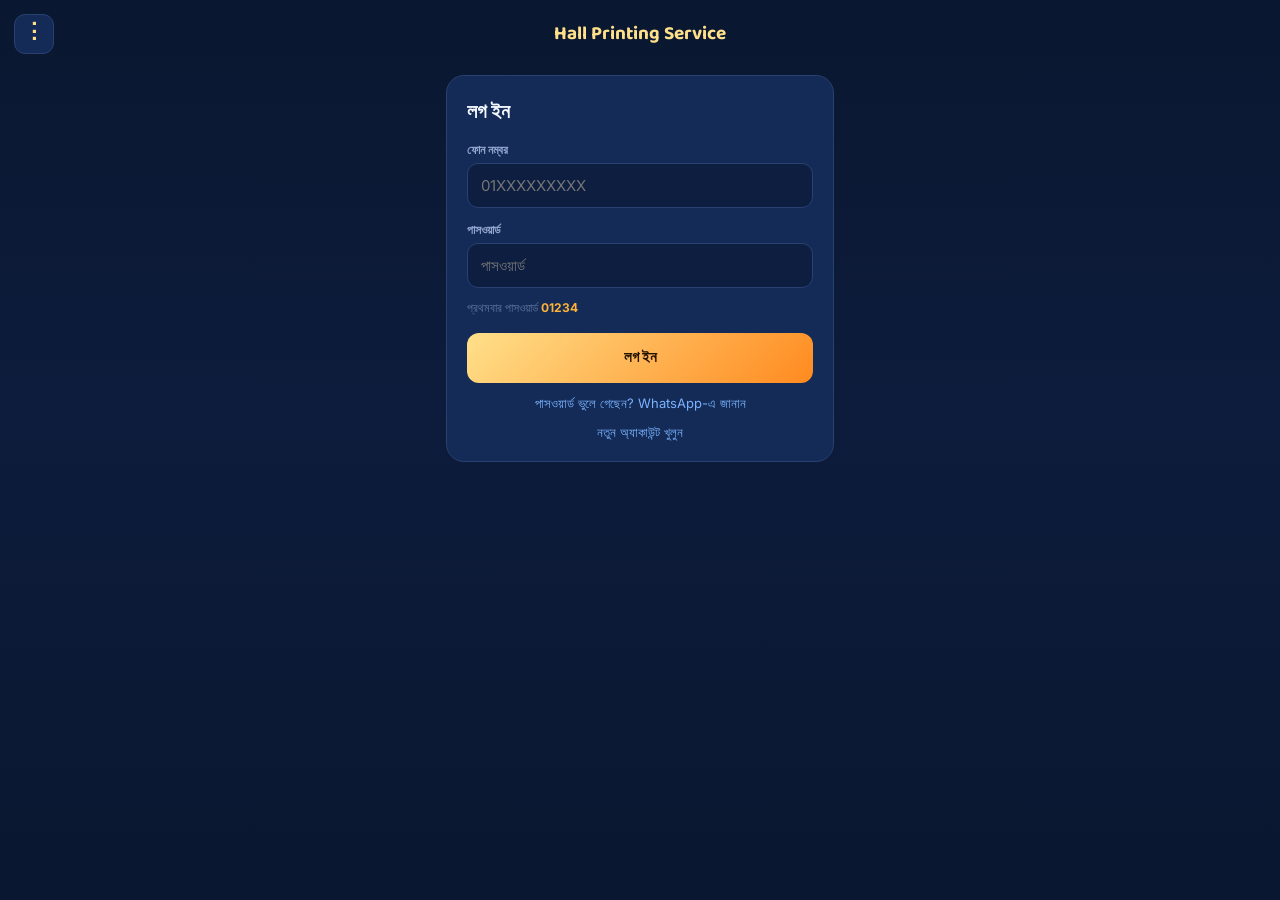
==== account.html @ 29c54d98 "Add files via upload" ====
<!DOCTYPE html>
<html lang="bn">
<head>
<meta charset="UTF-8">
<meta name="viewport" content="width=device-width, initial-scale=1.0">
<meta name="robots" content="noindex, nofollow">
<title>আমার হিসাব — Hall Printing</title>
<link rel="preconnect" href="https://fonts.googleapis.com">
<link href="https://fonts.googleapis.com/css2?family=Baloo+2:wght@500;600;700;800&family=Inter:wght@400;500;600;700;800&display=swap" rel="stylesheet">
<link rel="stylesheet" href="css/base.css">
<link rel="stylesheet" href="css/menu.css">
<link rel="stylesheet" href="css/account.css">
<link rel="stylesheet" href="css/statement.css">
</head>
<body>
<button class="menu-btn" id="menuBtn" aria-label="মেনু">⋮</button>
<div class="drawer-shade" id="drawerShade"></div>
<nav class="drawer" id="drawer"></nav>

<div class="wrap">
  <h1>Hall Printing Service</h1>

  <!-- ---- সাইন আপ ---- -->
  <form class="card hidden" id="signupView" novalidate>
    <h2>সাইন আপ</h2>
    <label for="suName">নাম</label>
    <input type="text" id="suName" autocomplete="name" placeholder="আপনার নাম লিখুন">
    <label for="suPhone">ফোন নম্বর</label>
    <input type="tel" id="suPhone" autocomplete="tel" placeholder="01XXXXXXXXX">
    <div class="hint">আপনার পাসওয়ার্ড হবে <b>01234</b>, পরে নিজের মতো বদলাতে পারবেন।</div>
    <button class="btn-main">অ্যাকাউন্ট খুলুন</button>
    <div class="msg"></div>
    <a class="link" href="#login">অ্যাকাউন্ট আছে? লগ ইন করুন</a>
  </form>

  <!-- ---- লগ ইন ---- -->
  <form class="card hidden" id="loginView" novalidate>
    <h2>লগ ইন</h2>
    <label for="liPhone">ফোন নম্বর</label>
    <input type="tel" id="liPhone" autocomplete="username" placeholder="01XXXXXXXXX">
    <label for="liPass">পাসওয়ার্ড</label>
    <input type="password" id="liPass" autocomplete="current-password" placeholder="পাসওয়ার্ড">
    <div class="hint">প্রথমবার পাসওয়ার্ড <b>01234</b></div>
    <button class="btn-main">লগ ইন</button>
    <div class="msg"></div>
    <a class="link" id="forgotLink" href="#" target="_blank" rel="noopener">পাসওয়ার্ড ভুলে গেছেন? WhatsApp-এ জানান</a>
    <a class="link" href="#signup">নতুন অ্যাকাউন্ট খুলুন</a>
  </form>

  <!-- ---- পাসওয়ার্ড বদল ---- -->
  <form class="card hidden" id="passwordView" novalidate>
    <h2>পাসওয়ার্ড বদলান</h2>
    <label for="pwOld">এখনকার পাসওয়ার্ড</label>
    <input type="password" id="pwOld" autocomplete="current-password">
    <label for="pwNew">নতুন পাসওয়ার্ড (অন্তত ৪ অক্ষর)</label>
    <input type="password" id="pwNew" autocomplete="new-password">
    <label for="pwAgain">নতুন পাসওয়ার্ড আবার</label>
    <input type="password" id="pwAgain" autocomplete="new-password">
    <button class="btn-main">সেভ করুন</button>
    <div class="msg"></div>
    <a class="link" href="#account">হিসাবে ফিরে যান</a>
  </form>

  <!-- ---- হিসাব ---- -->
  <div class="hidden" id="accountView">
    <div class="notice hidden" id="defaultNote">আপনি এখনো শুরুর পাসওয়ার্ড ব্যবহার করছেন। নিরাপত্তার জন্য <a href="#password">বদলে নিতে পারেন</a>।</div>
    <div class="msg" id="accountMsg"></div>
    <div id="statement"></div>
    <div class="actions">
      <button type="button" id="reloadBtn">↻ রিফ্রেশ</button>
      <a href="./">নতুন অর্ডার</a>
    </div>
  </div>
</div>

<script src="js/config.js"></script>
<script src="js/utils.js"></script>
<script src="js/database.js"></script>
<script src="js/session.js"></script>
<script src="js/menu.js"></script>
<script src="js/statement.js"></script>
<script src="js/myaccount.js"></script>
</body>
</html>
---- css/base.css ----
/* =====================================================
   দুই পেজের সাধারণ স্টাইল: রং, ব্যাকগ্রাউন্ড, ফন্ট
   ===================================================== */

:root{
  --navy-deep:#0a1730;
  --navy-mid:#122a52;
  --card:#132b56;
  --field:#0d1e40;
  --line:#28416f;
  --gold-1:#ffe08a;
  --gold-2:#ffb238;
  --gold-3:#ff8a1f;
  --text-hi:#f4f7ff;
  --text-lo:#93a6cf;
  --text-dim:#5f74a0;
  --danger:#ff6b6b;
  --ok:#57d99a;
}

*{box-sizing:border-box;}
html,body{margin:0;padding:0;}
body{
  background:linear-gradient(180deg, var(--navy-deep) 0%, #0d1c3c 45%, #0a1730 100%);
  min-height:100vh;
  font-family:'Inter',sans-serif;
  color:var(--text-hi);
}
---- css/menu.css ----
/* =====================================================
   বাম পাশের মেনু
   ===================================================== */

.menu-btn{
  position:absolute; top:14px; left:14px; z-index:6; width:40px; height:40px; border-radius:11px;
  background:var(--card); border:1px solid var(--line); color:var(--gold-1);
  font-size:22px; font-weight:800; line-height:1; cursor:pointer;
}
.drawer-shade{
  position:fixed; inset:0; z-index:30; background:rgba(3,8,20,.65);
  opacity:0; visibility:hidden; transition:.2s;
}
.drawer-shade.open{opacity:1; visibility:visible;}
.drawer{
  position:fixed; top:0; bottom:0; left:0; z-index:31; width:min(290px, 82vw); overflow-y:auto;
  background:var(--card); border-right:1px solid var(--line); border-radius:0 18px 18px 0;
  transform:translateX(-100%); visibility:hidden; transition:.22s;
}
.drawer.open{transform:none; visibility:visible;}
.drawer-head{
  padding:24px 20px 16px; border-bottom:1px solid var(--line);
  font-family:'Baloo 2',sans-serif; font-weight:800; font-size:20px; color:var(--gold-1);
}
.drawer-head small{display:block; font-family:'Inter',sans-serif; font-size:12.5px; font-weight:600; color:var(--text-lo); margin-top:2px;}
.drawer a{
  display:flex; align-items:center; gap:14px; margin:6px 10px; padding:12px; border-radius:11px;
  color:var(--text-hi); text-decoration:none; font-size:14px; font-weight:600;
}
.drawer a:hover, .drawer a:focus{background:var(--navy-mid);}
.drawer hr{border:none; border-top:1px solid var(--line); margin:8px 0;}
---- css/account.css ----
/* =====================================================
   অ্যাকাউন্ট পেজ: সাইন আপ, লগ ইন, হিসাব
   ===================================================== */

.wrap{max-width:420px; margin:0 auto; padding:0 16px 50px;}
.wrap.wide{max-width:900px;}
.hidden{display:none !important;}
h1{font-family:'Baloo 2',sans-serif; font-size:19px; color:var(--gold-1); text-align:center; margin:0; padding:19px 44px 6px;}
h2{font-family:'Baloo 2',sans-serif; font-size:20px; margin:0;}
.card{background:var(--card); border:1px solid var(--line); border-radius:18px; padding:20px; margin-top:20px;}
label{display:block; font-size:12px; color:var(--text-lo); margin:14px 0 6px; font-weight:600;}
input{
  width:100%; padding:12px 13px; border-radius:11px; background:var(--field); border:1px solid var(--line);
  color:var(--text-hi); font-family:'Inter',sans-serif; font-size:15px; outline:none;
}
input:focus{border-color:var(--gold-2);}
.hint{font-size:12px; color:var(--text-dim); margin-top:10px; line-height:1.6;}
.hint b{color:var(--gold-2);}
.btn-main{
  width:100%; margin-top:16px; padding:13px; border:none; border-radius:12px;
  background:linear-gradient(135deg,var(--gold-1),var(--gold-3)); color:#241300;
  font-family:'Baloo 2',sans-serif; font-weight:700; font-size:15px; cursor:pointer;
}
.btn-main:disabled{opacity:.5; cursor:wait;}
.msg{font-size:12.5px; margin-top:10px; color:var(--text-lo); text-align:center; line-height:1.6;}
.msg.err{color:var(--danger);}
.msg.ok{color:var(--ok);}
.link{display:block; text-align:center; margin-top:12px; font-size:13px; color:#7bb2ff; text-decoration:none;}
.notice{
  margin-top:14px; padding:11px 13px; border-radius:11px; font-size:12.5px; line-height:1.6;
  background:rgba(255,178,56,.12); color:var(--gold-2); border:1px solid rgba(255,178,56,.3);
}
.notice a{color:var(--gold-1);}
.actions{display:flex; gap:10px; margin-top:16px;}
.actions button, .actions a{
  flex:1; padding:12px; border-radius:11px; border:1px solid var(--line); background:var(--field);
  color:var(--text-lo); font-family:'Inter',sans-serif; font-size:13.5px; font-weight:700;
  text-align:center; text-decoration:none; cursor:pointer;
}
---- css/statement.css ----
/* =====================================================
   হিসাবের টেবিল
   ===================================================== */

.st-name{font-family:'Baloo 2',sans-serif; font-size:22px; font-weight:800; color:var(--gold-1); margin-top:14px;}
.st-totals{display:grid; grid-template-columns:1fr 1fr; gap:8px; margin-top:8px;}
.st-totals div{background:var(--card); border:1px solid var(--line); border-radius:12px; padding:10px 12px;}
.st-totals small{display:block; font-size:11px; color:var(--text-lo); font-weight:600;}
.st-totals b{font-family:'Baloo 2',sans-serif; font-size:19px;}
.st-scroll{overflow-x:auto; margin-top:14px; border:1px solid var(--line); border-radius:12px;}
.st-table{width:100%; border-collapse:collapse; font-size:12.5px; white-space:nowrap; background:var(--card);}
.st-table th{background:#2f5be0; color:#fff; padding:10px; text-align:right;}
.st-table td{padding:9px 10px; border-top:1px solid var(--line); text-align:right;}
.st-table th:nth-child(-n+2), .st-table td:nth-child(-n+2){text-align:left;}
.st-empty{text-align:center; color:var(--text-lo); font-size:13.5px; padding:30px 10px;}
.neg{color:var(--danger);}
.pos{color:var(--ok);}
.st-table td.neg, .st-table td.pos{font-weight:700;}

@media (min-width: 700px){
  .st-totals{grid-template-columns:repeat(6,1fr);}
}
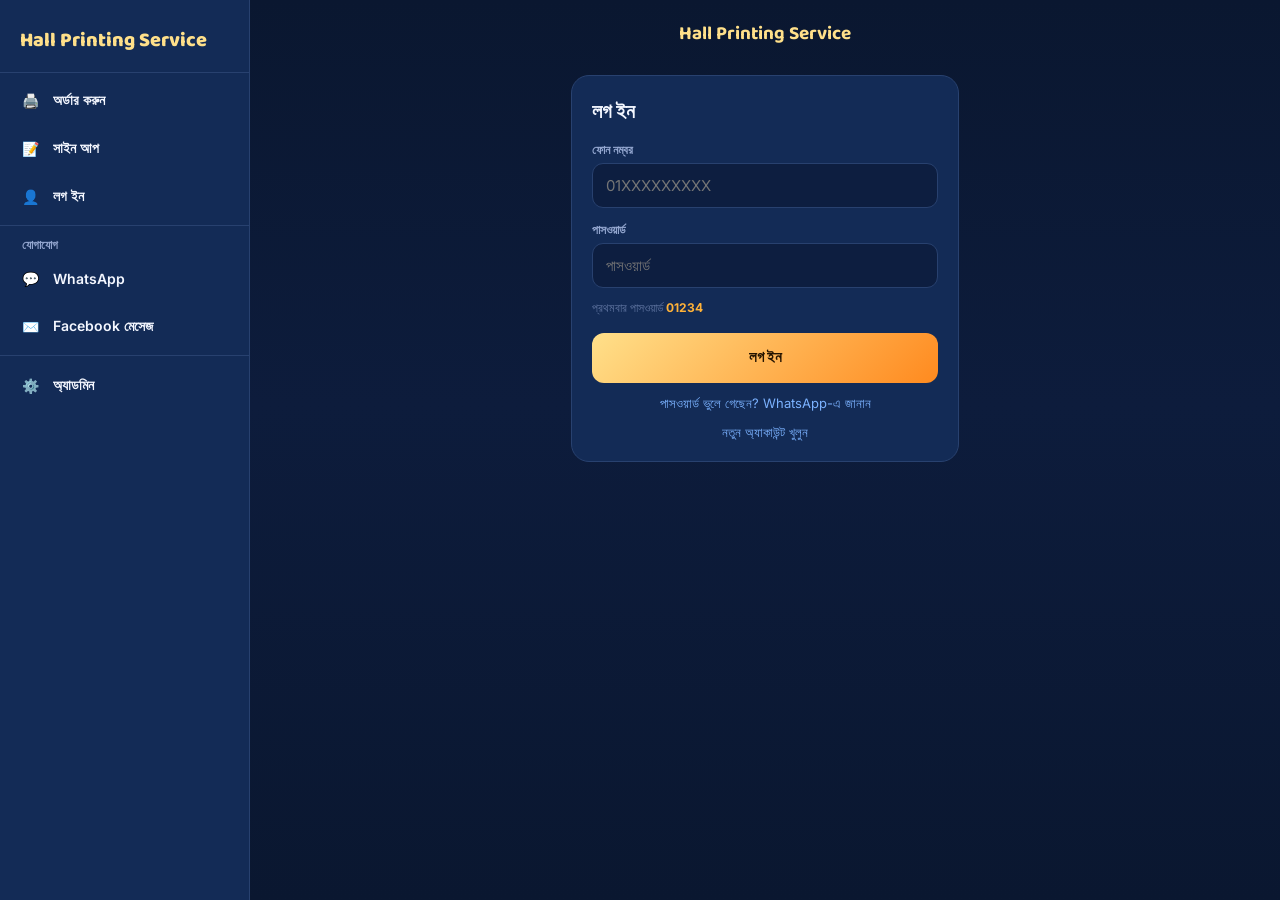
==== commit 8bf2e5b6: "Add files via upload" ====
--- a/account.html
+++ b/account.html
@@ -12,8 +12,8 @@
 <link rel="stylesheet" href="css/account.css">
 <link rel="stylesheet" href="css/statement.css">
 </head>
-<body>
-<button class="menu-btn" id="menuBtn" aria-label="মেনু">⋮</button>
+<body class="has-menu">
+<button class="menu-btn" id="menuBtn" aria-label="মেনু"><span></span></button>
 <div class="drawer-shade" id="drawerShade"></div>
 <nav class="drawer" id="drawer"></nav>
 
--- a/css/menu.css
+++ b/css/menu.css
@@ -4,9 +4,16 @@
 
 .menu-btn{
   position:absolute; top:14px; left:14px; z-index:6; width:40px; height:40px; border-radius:11px;
-  background:var(--card); border:1px solid var(--line); color:var(--gold-1);
-  font-size:22px; font-weight:800; line-height:1; cursor:pointer;
+  background:transparent; border:none; cursor:pointer; display:flex; align-items:center; justify-content:center;
 }
+/* তিনটা দাগ ☰ */
+.menu-btn span, .menu-btn span::before, .menu-btn span::after{
+  display:block; width:20px; height:2px; border-radius:2px; background:var(--text-hi);
+}
+.menu-btn span{position:relative;}
+.menu-btn span::before, .menu-btn span::after{content:''; position:absolute; left:0;}
+.menu-btn span::before{top:-6px;}
+.menu-btn span::after{top:6px;}
 .drawer-shade{
   position:fixed; inset:0; z-index:30; background:rgba(3,8,20,.65);
   opacity:0; visibility:hidden; transition:.2s;
@@ -29,3 +36,12 @@
 }
 .drawer a:hover, .drawer a:focus{background:var(--navy-mid);}
 .drawer hr{border:none; border-top:1px solid var(--line); margin:8px 0;}
+.drawer a.active{background:linear-gradient(135deg,var(--gold-1),var(--gold-3)); color:#241300;}
+.drawer-label{padding:4px 22px 0; font-size:11.5px; font-weight:700; color:var(--text-lo);}
+
+/* ===== PC: মেনু সবসময় বাম পাশে খোলা ===== */
+@media (min-width: 900px){
+  body.has-menu{padding-left:250px;}
+  .has-menu .menu-btn, .has-menu .drawer-shade{display:none;}
+  .has-menu .drawer{width:250px; transform:none; visibility:visible; border-radius:0; transition:none;}
+}
--- a/css/account.css
+++ b/css/account.css
@@ -37,3 +37,7 @@
   color:var(--text-lo); font-family:'Inter',sans-serif; font-size:13.5px; font-weight:700;
   text-align:center; text-decoration:none; cursor:pointer;
 }
+
+/* ===== হিসাব পেজ স্ক্রিনের মাপে: নাম, বক্স ও শিরোনাম স্থির থাকে ===== */
+.wrap.wide{height:100vh; height:100dvh; min-height:520px; display:flex; flex-direction:column; padding-bottom:14px;}
+.wide #accountView, .wide #statement{flex:1; min-height:0; display:flex; flex-direction:column;}
--- a/css/statement.css
+++ b/css/statement.css
@@ -2,14 +2,17 @@
    হিসাবের টেবিল
    ===================================================== */
 
-.st-name{font-family:'Baloo 2',sans-serif; font-size:22px; font-weight:800; color:var(--gold-1); margin-top:14px;}
-.st-totals{display:grid; grid-template-columns:1fr 1fr; gap:8px; margin-top:8px;}
-.st-totals div{background:var(--card); border:1px solid var(--line); border-radius:12px; padding:10px 12px;}
-.st-totals small{display:block; font-size:11px; color:var(--text-lo); font-weight:600;}
-.st-totals b{font-family:'Baloo 2',sans-serif; font-size:19px;}
-.st-scroll{overflow-x:auto; margin-top:14px; border:1px solid var(--line); border-radius:12px;}
+.st-head{display:flex; flex-wrap:wrap; justify-content:space-between; align-items:center; gap:2px 12px; margin-top:14px;}
+.st-name{font-family:'Baloo 2',sans-serif; font-size:22px; font-weight:800; color:var(--gold-1); overflow-wrap:anywhere;}
+.st-phone{font-size:16px; font-weight:700; color:var(--gold-2); margin-left:auto;}
+.st-totals{display:grid; grid-template-columns:repeat(3,minmax(0,1fr)); gap:6px; margin-top:8px;}
+.st-totals div{background:var(--card); border:1px solid var(--line); border-radius:10px; padding:6px 9px;}
+.st-totals small{display:block; font-size:10.5px; color:var(--text-lo); font-weight:600;}
+.st-totals b{display:block; font-family:'Baloo 2',sans-serif; font-size:16px; overflow-wrap:anywhere;}
+/* শুধু হিসাবের লাইনগুলো এই বক্সের ভেতরে scroll হয় */
+.st-scroll{flex:0 1 auto; min-height:0; overflow:auto; margin-top:12px; border:1px solid var(--line); border-radius:12px;}
 .st-table{width:100%; border-collapse:collapse; font-size:12.5px; white-space:nowrap; background:var(--card);}
-.st-table th{background:#2f5be0; color:#fff; padding:10px; text-align:right;}
+.st-table th{position:sticky; top:0; z-index:1; background:#2f5be0; color:#fff; padding:10px; text-align:right;}
 .st-table td{padding:9px 10px; border-top:1px solid var(--line); text-align:right;}
 .st-table th:nth-child(-n+2), .st-table td:nth-child(-n+2){text-align:left;}
 .st-empty{text-align:center; color:var(--text-lo); font-size:13.5px; padding:30px 10px;}
@@ -18,5 +21,8 @@
 .st-table td.neg, .st-table td.pos{font-weight:700;}
 
 @media (min-width: 700px){
-  .st-totals{grid-template-columns:repeat(6,1fr);}
+  .st-totals{grid-template-columns:repeat(6,minmax(0,1fr)); gap:8px;}
+  .st-totals div{padding:10px 12px; border-radius:12px;}
+  .st-totals small{font-size:11px;}
+  .st-totals b{font-size:19px;}
 }
